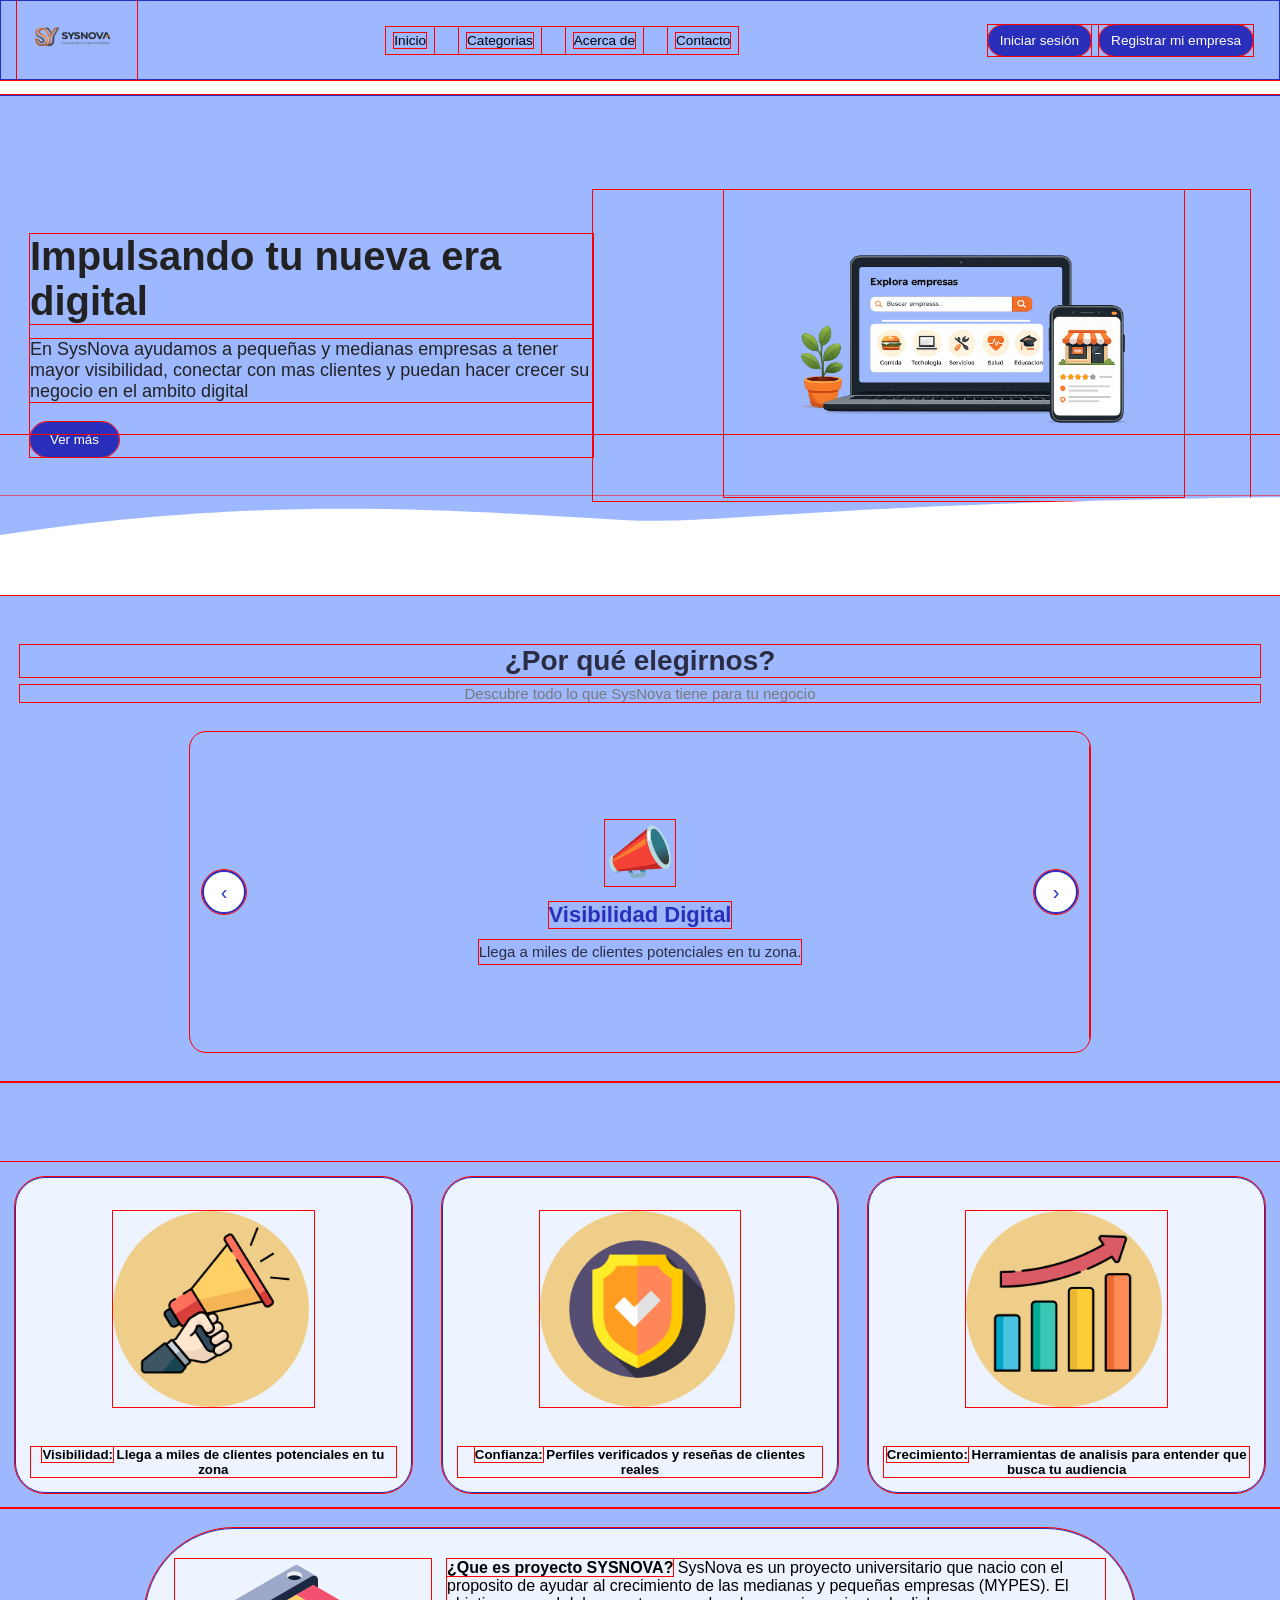
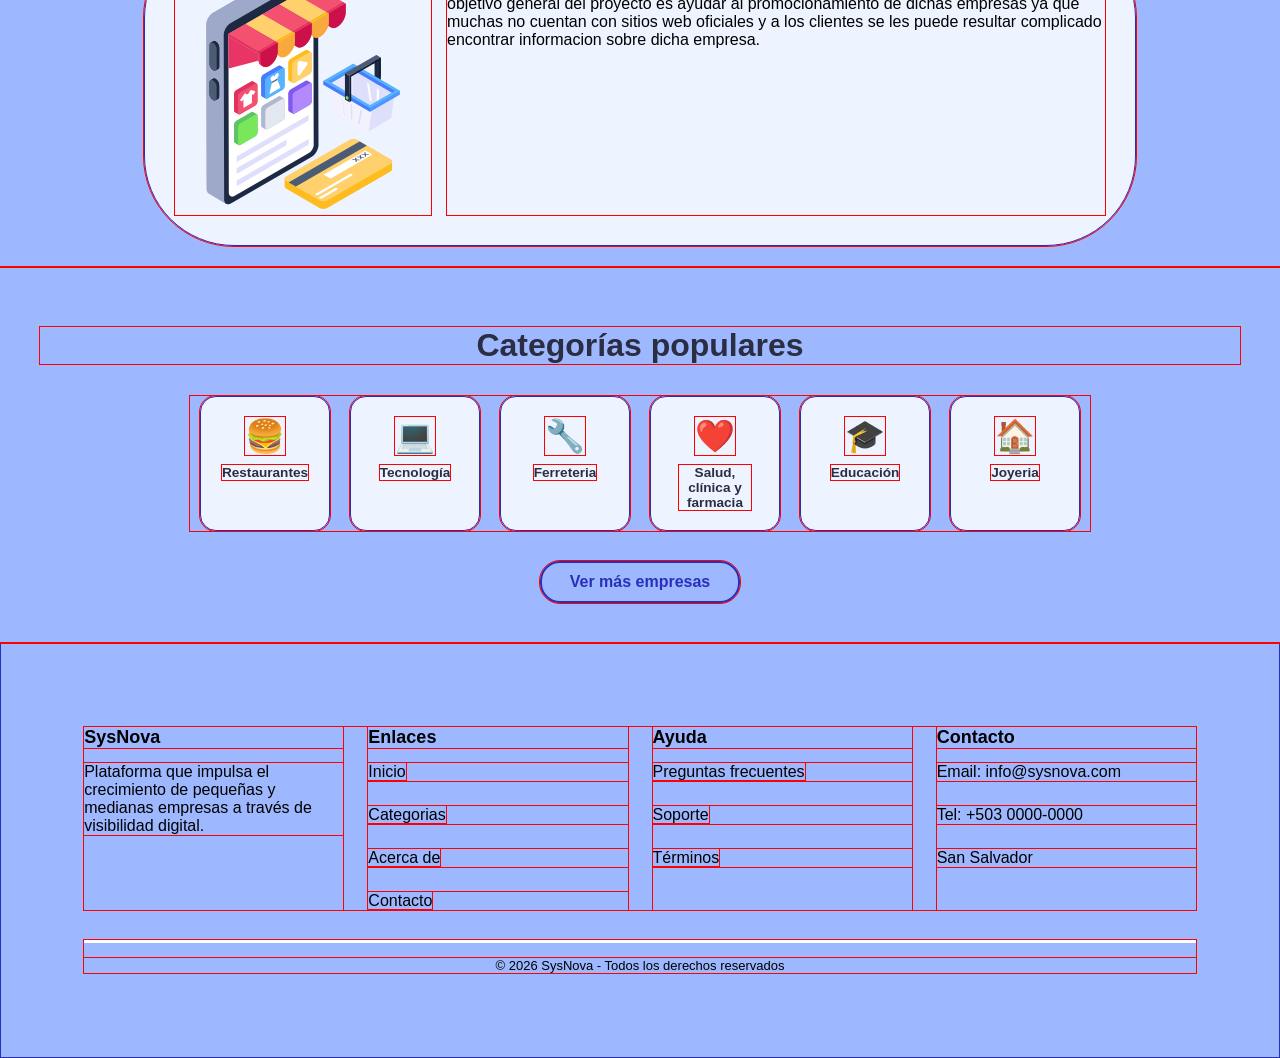
==== index.html @ 872c9463 "Add files via upload" ====
<!DOCTYPE html>
<html lang="es">
<head>
    <meta charset="UTF-8">
    <meta name="viewport" content="width=device-width, initial-scale=1.0">
    <title>Inicio - SysNova</title>
    <link rel="stylesheet" href="css/estiloindex.css">
</head>
<body>
    <header>
    <img src="img/logo.png" class="logo">

    <!-- Botón hamburguesa (solo visible en móvil) -->
    <button class="hamburguesa" onclick="toggleMenu()">&#9776;</button>

        <nav class="menu">
          <ul>
                <li><a href="index.html">Inicio</a></li>
                <li><a href="paginas/categorias.html">Categorias</a></li>
                <li><a href="paginas/acercade.html">Acerca de</a></li>
                <li><a href="paginas/contacto.html">Contacto</a></li>
            </ul> 
        </nav>
            <ul class="registro">
                <li><button onclick="abrirModalLogin()">Iniciar sesión</button></li>
                <li><button onclick="abrirModal()">Registrar mi empresa</button></li>
            </ul>  
    </header>

    <section class="banner">
        <div class="banner-texto">
            <h1>Impulsando tu nueva era digital</h1>
            <p>En SysNova ayudamos a pequeñas y medianas empresas a tener mayor visibilidad, conectar con mas clientes y puedan hacer crecer su negocio en el ambito digital</p>
            <button>Ver más</button>
        </div>

        <div class="banner-img">
        <img src="img/banner.png" alt="banner">
        </div>

        <svg class="curva" viewBox="0 0 1440 320" preserveAspectRatio="none">
        <path fill="white" d="M0,200 C300,120 500,150 700,170 C900,190 1100,20 3940,220 L1440,320 L0,320 Z"></path>
        </svg>
    </section>

    <!-- CARRUSEL -->
<section class="carousel-section">
  <h2>¿Por qué elegirnos?</h2>
  <p>Descubre todo lo que SysNova tiene para tu negocio</p>

  <div class="carousel-wrapper">
    <button class="carousel-btn btn-prev" onclick="mover(-1)">&#8249;</button>
    <div class="carousel-track" id="track">

      <div class="carousel-slide">
        <div class="slide-icon">📣</div>
        <div class="slide-title">Visibilidad Digital</div>
        <div class="slide-desc">Llega a miles de clientes potenciales en tu zona.</div>
      </div>

      <div class="carousel-slide">
        <div class="slide-icon">🛡️</div>
        <div class="slide-title">Perfiles Verificados</div>
        <div class="slide-desc">Genera confianza con reseñas reales de clientes.</div>
      </div>

      <div class="carousel-slide">
        <div class="slide-icon">📈</div>
        <div class="slide-title">Herramientas de Crecimiento</div>
        <div class="slide-desc">Estadísticas y analíticas para hacer crecer tu negocio.</div>
      </div>

      <div class="carousel-slide">
        <div class="slide-icon">🏪</div>
        <div class="slide-title">Apoyamos a las MYPES</div>
        <div class="slide-desc">Impulsa tu empresa aunque no tengas presencia digital.</div>
      </div>

    </div>
    <button class="carousel-btn btn-next" onclick="mover(1)">&#8250;</button>
  </div>
  <div class="dots" id="dots"></div>
</section>
    
<!-- Contenido -->
<div class="contenido_container">
    <section class="servicios">
        <!-- <h1>¿Porque elegir a SysNova?</h1> -->
        <div class="cards">
        <div class="card">
            <img src="img/parlante.png" alt="">
            <h5><span>Visibilidad:</span> Llega a miles de clientes potenciales en tu zona</h5>
          </div>
        <div class="card">
            <img src="img/proteger.png" alt="">
            <h5><span>Confianza:</span> Perfiles verificados y reseñas de clientes reales</h5>
          </div>
        <div class="card">
            <img src="img/creciente.png" alt="">
            <h5><span>Crecimiento:</span> Herramientas de analisis para entender que busca tu audiencia</h5>
          </div>
        </div>
    </section>

    <section class="contenido">
        <div class="objetivo">
        <img src="img/tienda-online.png" alt="">
        <p>
        <span>¿Que es proyecto SYSNOVA?</span>
        SysNova es un proyecto universitario que nacio con el proposito de ayudar al crecimiento de las medianas y pequeñas empresas (MYPES). 
        El objetivo general del proyecto es ayudar al promocionamiento de dichas empresas ya que muchas no cuentan con sitios web oficiales y
        a los clientes se les puede resultar complicado encontrar informacion sobre dicha empresa.
        </p>
        </div>
    </section>
</div>

<!-- ===== CATEGORÍAS DESTACADAS ===== -->
    <section class="categorias-destacadas">
        <h2>Categorías populares</h2>
        <div class="categorias-grid">

            <a href="paginas/categorias.html" class="categoria-item">
                <div class="categoria-icono">🍔</div>
                <span>Restaurantes</span>
            </a>

            <a href="paginas/categorias.html" class="categoria-item">
                <div class="categoria-icono">💻</div>
                <span>Tecnología</span>
            </a>

            <a href="paginas/categorias.html" class="categoria-item">
                <div class="categoria-icono">🔧</div>
                <span>Ferreteria</span>
            </a>

            <a href="paginas/categorias.html" class="categoria-item">
                <div class="categoria-icono">❤️</div>
                <span>Salud, clínica y farmacia</span>
            </a>

            <a href="paginas/categorias.html" class="categoria-item">
                <div class="categoria-icono">🎓</div>
                <span>Educación</span>
            </a>

            <a href="paginas/categorias.html" class="categoria-item">
                <div class="categoria-icono">🏠</div>
                <span>Joyeria</span>
            </a>

        </div>
        <a href="paginas/categorias.html" class="btn-ver-mas">Ver más empresas</a>
    </section>

    
    <footer class="footer">   
  <div class="footer_container">

    <div class="footer-col">
      <h3>SysNova</h3>
      <p>Plataforma que impulsa el crecimiento de pequeñas y medianas empresas a través de visibilidad digital.</p>
    </div>

    <div class="footer-col">
      <h3>Enlaces</h3>
      <ul>
        <li><a href="index.html">Inicio</a></li>
        <li><a href="paginas/categorias.html">Categorias</a></li>
        <li><a href="paginas/acercade.html">Acerca de</a></li>
        <li><a href="paginas/contacto.html">Contacto</a></li>
      </ul>
    </div>

    <div class="footer-col">
      <h3>Ayuda</h3>
      <ul>
        <li><a href="#">Preguntas frecuentes</a></li>
        <li><a href="https://chat.whatsapp.com/Ka7jsr1b1MmJFiYyXJG0tu?s=cl&p=a&mlu=4">Soporte</a></li>
        <li><a href="#">Términos</a></li>
      </ul>
    </div>

    <div class="footer-col">
      <h3>Contacto</h3>
      <ul>
        <li>Email: info@sysnova.com</li>
        <li>Tel: +503 0000-0000</li>
        <li>San Salvador</li>
      </ul>
    </div>

  </div>

  <div class="footer-bottom">
    <p>© 2026 SysNova - Todos los derechos reservados</p>
  </div>
</footer>

<!-- Ventana emergente registro -->
<div id="modal" class="modal">
  <div class="modal-contenido">
    <span class="cerrar" onclick="cerrarModal()">&times;</span>
    <h2>Registro de Empresa</h2>

    <form action="">
      <label for="nombreEmpresa">Nombre de la empresa</label>
        <input type="text" placeholder="Escriba aqui" required>
      <label for="email">Correo electronico</label>
        <input type="email" placeholder="Escriba aqui" required>
      <label for="telefono">Telefono</label>
    <input type="tel" placeholder="Escriba aqui">
    <textarea placeholder="Descripcion" name="descripcion"></textarea>
    <input type="submit" value="Registrar">
    </form>
  </div>
</div>

<!-- Ventana emergente inicio de sesion -->

<div id="modalLogin" class="modal" >
  <div class="modal-contenido">
    <span class="cerrar" onclick="cerrarModalLogin()">&times;</span>
    <h2>Inicia Sesión</h2>
    <form action="">
      <label for="email">Correo electronico</label>
        <input type="email" placeholder="Escriba aqui" required>
      <label for="password">Contraseña</label>
        <input type="password" placeholder="Escriba aqui" required>
        <h5 class="forgotpassword">¿Olvidaste tu contraseña?</h5>
        <h5 class="forgotpassword"><a href="#" style="color: #2a2fbb">Recuperar contraseña</a></h5>
      <input type="submit" value="Iniciar Sesión">
    </form>
  </div>
</div>

<script src="javascript/script.js"></script>
</body>
</html>
---- css/estiloindex.css ----
* {
    outline: 1px solid red; 
    margin: 0;
    padding: 0;
    box-sizing: border-box;
}

body {
    font-family: 'Segoe UI', Tahoma, Geneva, Verdana, sans-serif;
    overflow-x: hidden;
}

/* menu */
header{
        height: 5rem;
        background: #9eb8ff;
        border: 1px solid #2a2fbb;
        width: 100%;
        display: flex;
        justify-content: space-between;
        align-items: center;
        margin-bottom: 15px;
        padding: 0 16px;
    }

.menu   {
        justify-content: center;
        list-style: none;
        display: flex;    
        gap: 50px;
        float: initial;
    }

.menu ul {
    display: flex;
    gap: 25px;
}

a {
    text-decoration: none;
    color: #000000;
}

.menu li {
    transition: background 0.3s;
    transition: transform 0.4s;
    padding: 10px;
}

.menu li:hover{
        background-color: #edf3ff;
        border-radius: 20px;
        padding: 8px;
        transform: scale(1);
        }

ul {
    list-style: none;
    display: flex;
    gap: 25px;
}

.logo   {
    height: 180px;
}

.registro {
    display: flex;
    align-items: center;
    gap: 16px;
    margin-right: 30px;
}  


.registro button {
    padding: 10px 20px;
    border: none;
    border-radius: 20px;
    background: #2a2fbb;
    cursor: pointer;
    color: #ffffff;
}

/* banner */

.banner {
    position: relative;
    background: #9eb8ff;
    border-top: 1px solid #2a2fbb;
    height: 500px;
    display: flex;
    align-items: center;
    justify-content: space-between;
    padding: 0 60px;
}

.banner-texto {
    color: #222222;
    max-width: 400%;
    
}

.banner-texto h1 {
    font-size: 40px;
    margin-bottom: 15px;
}

.banner-texto p {
    font-size: 18px;
    margin-bottom: 20px;
}

button {
    padding: 10px 20px;
    border: none;
    border-radius: 20px;
    background: #2a2fbb;
    color: #ffffff;
    cursor: pointer;
}


.banner-img img {
    width: 70%;
    margin-left: 20%;
    
}


.curva {
    position: absolute;
    bottom: 0;
    left: 0;
    width: 100%;
    height: 160px;
}

/* carrusel */ 

.carousel-section {
    background: #9eb8ff;
    padding: 50px 20px 0;
    text-align: center;
    padding-bottom: 30px;
}

.carousel-section h2 {
    font-size: 28px;
    font-weight: 700;
    color: #2b2d42;
    margin-bottom: 8px;
}

.carousel-section p {
    color: #7a7777;
    font-size: 15px;
    margin-bottom: 30px;
}

.carousel-wrapper {
    position: relative;
    overflow: hidden;
    border-radius: 16px;
    max-width: 900px;
    margin: 0 auto;
}

.carousel-track {
    display: flex;
    transition: transform 0.5s ease;
}

.carousel-slide {
    min-width: 100%;
    height: 320px;
    display: flex;
    align-items: center;
    justify-content: center;
    flex-direction: column;
    gap: 12px;
    padding: 30px;
    background: linear-gradient(135deg, #edf3ff);
    border-radius: 16px;
}

.slide-icon {
    font-size: 56px;
    margin-bottom: 4px;
}

.slide-title {
    font-size: 22px;
    font-weight: 700;
    color: #2a2fbb;
}

.slide-desc {
    font-size: 15px;
    color: #2b2d42;
    max-width: 500px;
    line-height: 1.6;
}

.carousel-btn {
    position: absolute;
    top: 50%;
    transform: translateY(-50%);
    background: #ffffff;
    border: 2px solid #2a2fbb;
    color: #2a2fbb;
    font-size: 20px;
    width: 44px;
    height: 44px;
    border-radius: 50%;
    cursor: pointer;
    display: flex;
    align-items: center;
    justify-content: center;
    z-index: 10;
    transition: background 0.3s, color 0.3s;
}

.carousel-btn:hover {
    background: #2a2fbb;
    color: #ffffff;
}

.btn-prev { left: 12px; }
.btn-next { right: 12px; }

.dots {
    display: none;
    margin: 0;
}

.dot {
    width: 10px;
    height: 10px;
    border-radius: 50%;
    background: #9eb8ff;
    cursor: pointer;
    transition: background 0.3s, transform 0.3s;
    border: none;
}

.dot.active {
    background: #2a2fbb;
    transform: scale(1.3);
}

/* contenido  */ 

.contenido_container {
    background: #9eb8ff;
    margin-top: 0;
    padding-top: 60px;
}

.servicios {
    background: #9eb8ff;
    text-align: center;
} 

.servicios h1 {
    padding-top: 0;
    margin-bottom: 3rem;
}


.cards {
    display: flex;
    align-items: center;
    justify-content: center;
    margin-top: 20px;
}

.cards img {
    width: 150px;
    height: 150px;
    margin-bottom: 10%;
    margin-top: 5%;
}

.card {
    background: #edf3ff;
    border: 1px solid #2a2fbb;
    display: block;
    text-align: center;
    margin: 15px;
    height: 300px;
    width: 350px;
    border-radius: 30px;
    padding: 15px;
    transition: transform 0.3s;
}

.card:hover {
    transform: scale(0.95);
}

span {
    font-weight: bold;
}

.contenido {
    background-color: #9eb8ff;

    width: auto;
    padding: 20px;
    border-bottom: 1px solid #2a2fbb;
    display: flex;
    justify-content: center;

}

.objetivo {
    background: #edf3ff;
    border: 1px solid #2a2fbb;
    height: 30%;
    width: 60%;
    display: flex;
    gap: 1rem;
    border-radius: 90px;
    padding: 2%;
    overflow: hidden;
} 

/* categorias destacadas */

.categorias-destacadas {
    background: #9eb8ff;
    text-align: center;
    padding: 60px 40px 40px;
}

.categorias-destacadas h2 {
    font-size: clamp(1.4rem, 3vw, 2rem);
    font-weight: 700;
    margin-bottom: 2rem;
    color: #2b2d42;
}

.categorias-grid {
    display: flex;
    flex-wrap: wrap;
    justify-content: center;
    gap: 20px;
    max-width: 900px;
    margin: 0 auto 30px;
}

.categoria-item {
    background: #edf3ff;
    border: 1px solid #2a2fbb;
    border-radius: 16px;
    padding: 20px 28px;
    display: flex;
    flex-direction: column;
    align-items: center;
    gap: 10px;
    width: 130px;
    text-decoration: none;
    color: #2b2d42;
    transition: transform 0.3s, background 0.3s;
    cursor: pointer;
}

.categoria-item:hover {
    transform: translateY(-5px);
    background: #2a2fbb;
    color: #ffffff;
}

.categoria-icono {
    font-size: 2rem;
}

.categoria-item span {
    font-size: 0.85rem;
    font-weight: 600;
    text-align: center;
}

.btn-ver-mas {
    display: inline-block;
    padding: 10px 28px;
    border: 2px solid #2a2fbb;
    border-radius: 20px;
    background: transparent;
    color: #2a2fbb;
    font-weight: 600;
    text-decoration: none;
    transition: background 0.3s, color 0.3s;
    cursor: pointer;
}

.btn-ver-mas:hover {
    background: #2a2fbb;
    color: #ffffff;
}


/* ventana emegente */

.modal {
    display: none;
    position: fixed;
    top: 0;
    left: 0;
    width: 100%;
    height: 100%;
    background: rgba(0,0,0,0.5);
    justify-content: center;
    align-items: center;
    opacity: 0;
    transition: opacity 0.3s ease;
    z-index: 1000;
}

.modal.activo {
    display: flex;
    opacity: 1;
}

.modal-contenido form {
    display: flex;
    flex-direction: column;
    gap: 10px;

}

.modal-contenido {
    background: #ffffff;
    padding: 60px;
    border-radius: 12px;
    width: 400px;
    position: relative;
    transform: scale(0.8);
    transition: transform 0.3s ease;
}

.modal.activo .modal-contenido {
    transform: scale(1);
}

.cerrar {
    position: absolute;
    top: 10px;
    right: 15px;
    font-size: 22px;
    cursor: pointer;
}

.modal-contenido input,
.modal-contenido textarea {
    width: 100%;
    margin: 2px 0;
    padding: 10px;
    border-radius: 8px;
    border: 1px solid #ccc;
}

.forgotpassword {
    margin: 1px;
}

.modal-contenido input[type="submit"] {
    background: #2a2fbb;
    color: #ffffff;
    border: none;
    cursor: pointer;
    transition: 0.3s;
    margin-top: 8px;
}

.modal-contenido input[type="submit"]:hover {
    background: #9eb8ff;
    color: #000000;
    border: 2px solid #2a2fbb;
}

/* footer */

.footer {
    background: #9eb8ff;
    color: #000000;
    padding: 5.2rem;
    font-family: 'Segoe UI', Tahoma, Geneva, Verdana, sans-serif;
    border: 1px solid #2a2fbb;
}

.footer_container {
    display: grid;
    grid-template-columns: repeat(4, 1fr);
    gap: 25px;
    max-width: 1200px;
    margin: auto;
}

.footer-col h3 {
    margin-bottom: 15px;
    font-size: 18px;
}

.footer-col ul {
    display: flex;
    flex-direction: column;
    list-style: none;
    padding: 0;
}

.footer-col ul li a {
    text-decoration: none;
    color: #000000;
    transform: 0.3s;
}

.footer-col ul li a:hover {
    color: white;
}

.footer-bottom {
    text-align: center;
    border-top: 3px solid rgb(255, 255, 255);
    margin-top: 30px;
    padding-top: 15px;
    font-size: 13px;
}


/* RESPONSIVE */

/* Botón hamburguesa — oculto en escritorio */
.hamburguesa {
    display: none;
    background: none;
    border: 2px solid #2a2fbb;
    font-size: 1.5rem;
    cursor: pointer;
    color: #2a2fbb;
    padding: 4px 10px;
    border-radius: 6px;
}

@media (max-width: 1280px) and (min-width: 1025px) {

    .banner {
        padding: 0 30px;
    }

    .menu {
        gap: 10px;
    }

    .menu li {
        padding: 6px 8px;
        font-size: 0.85rem;
    }

    .registro {
        gap: 8px;
        margin-right: 10px;
    }

    .registro button {
        padding: 8px 12px;
        font-size: 0.85rem;
    }

    .logo {
        height: 80px;
    }

    .card {
        width: 65%;
        height: auto;
    }

    .card img {
        width: 55%;
        height: auto;
        padding-right: 5px;
       
    }

    .objetivo {
        width: 80%;
        padding: 30px;
    }
}

/*  TABLET (max 1024px)  */
@media (max-width: 1025px) {

    header {
        height: auto !important;
        min-height: 5rem;
        flex-wrap: wrap;
        padding: 10px 16px;
    }

    .logo {
        height: 100px;
        width: auto;
    }

    .hamburguesa {
        display: block !important;
    }

    .menu {
        display: none !important;
        width: 100%;
        order: 3;
        background: #9eb8ff;
    }

    .menu.abierto {
        display: block !important;
    }

    .menu ul {
        flex-direction: column;
        gap: 0;
        padding: 8px 0;
    }

    .menu li {
        padding: 10px 16px;
        border-bottom: 2px solid #ffffff;
        border-radius: 50px;
    }

    .registro {
        display: none !important;
        width: 100%;
        order: 4;
        flex-direction: column;
        align-items: flex-start;
        padding: 8px 16px;
        gap: 10px;
        margin-right: 0;
    }


    /* Banner apilado */
    .banner {
        flex-direction: column;
        height: auto;
        padding: 40px 30px 140px;
        text-align: center;
    }

    .banner-texto h1 {
        font-size: 2rem;
    }

    .banner-texto p {
        font-size: 1rem;
    }

    .banner-img img {
        width: 70%;
        margin: 20px auto 0;
    }

    /* Cards en columna */
    .cards {
        flex-direction: column;
        align-items: center;
    }

    .card {
        width: 55%;
        height: auto;
    }

    .card img {
        width: 45%;
        height: auto;
    }

    /* Objetivo */
    .objetivo {
        width: 65%;
        height: auto;
        flex-direction: column;
        border-radius: 40px;
        padding: 30px;
    }

    .objetivo img {
        width: 75%;
        height: auto;
        padding-left: 30%;
    }

    .contenido {
        height: auto;
        padding-bottom: 3rem;
        margin-bottom: 60px;
    }

    /* Footer 2 columnas */
    .footer_container {
        grid-template-columns: repeat(2, 1fr);
    }

    .footer {
        padding: 3rem 2rem;
    }

    .modal-contenido {
        width: 90%;
        padding: 30px 20px;
    }
}

/* (MÓVIL (max 600px)  */
@media (max-width: 600px) {

    .banner {
        padding: 30px 20px 130px;
    }

    .banner-texto h1 {
        font-size: 1.5rem;
    }

    .banner-texto p {
        font-size: 0.95rem;
    }

    .banner-img img {
        width: 90%;
    }

    .card {
        width: 75%;
    }

    .card img {
        width: 50%;
        height: auto;
    }

    .objetivo {
        width: 75%;
        height: auto;
        text-align: center;
        border-radius: 30px;
        padding: 30px 20px;
    }

    .objetivo img {
        width: 75%;
        height: auto;
        padding-left: 60px;
    
    }

    /* Footer */
    .footer_container {
        grid-template-columns: repeat(2, 1fr);
    }

    .footer {
        padding: 2.5rem 1.5rem;
        
    }

    .modal-contenido {
        width: 95%;
        padding: 25px 15px;
    }
}
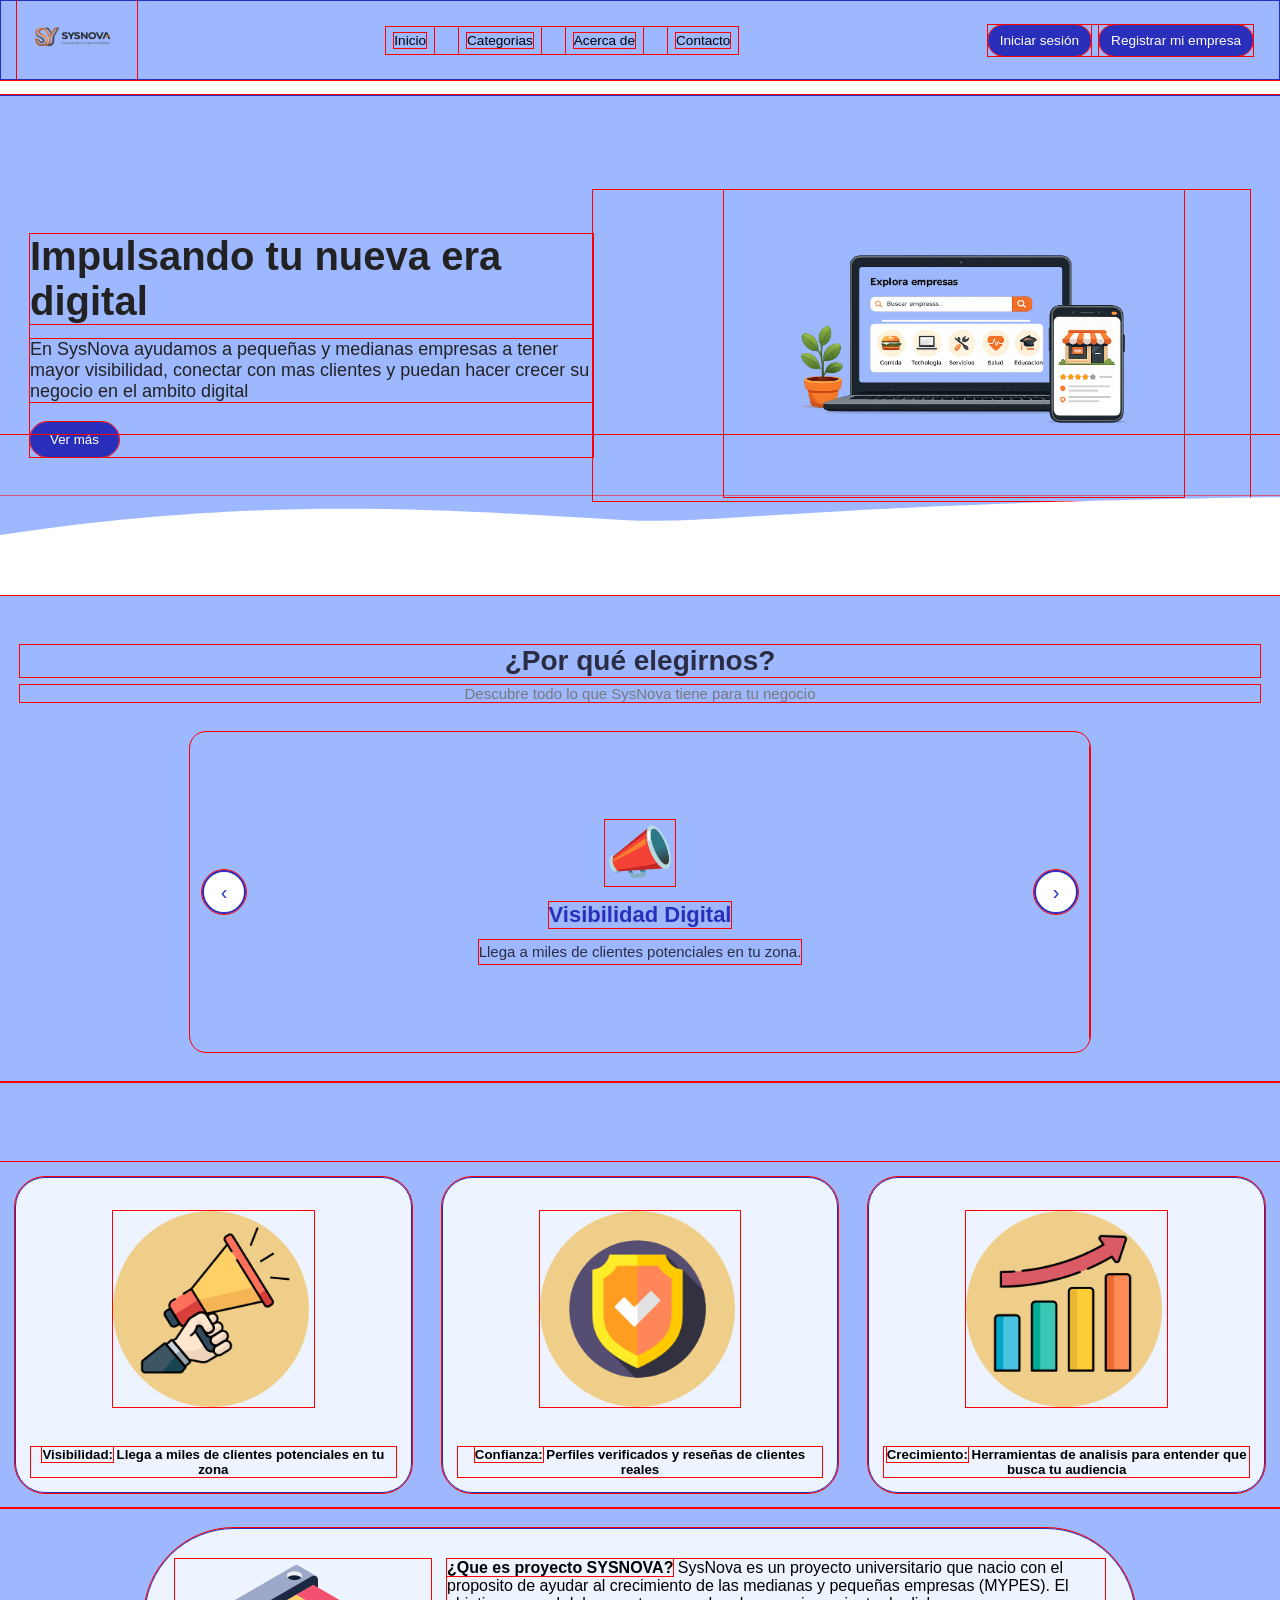
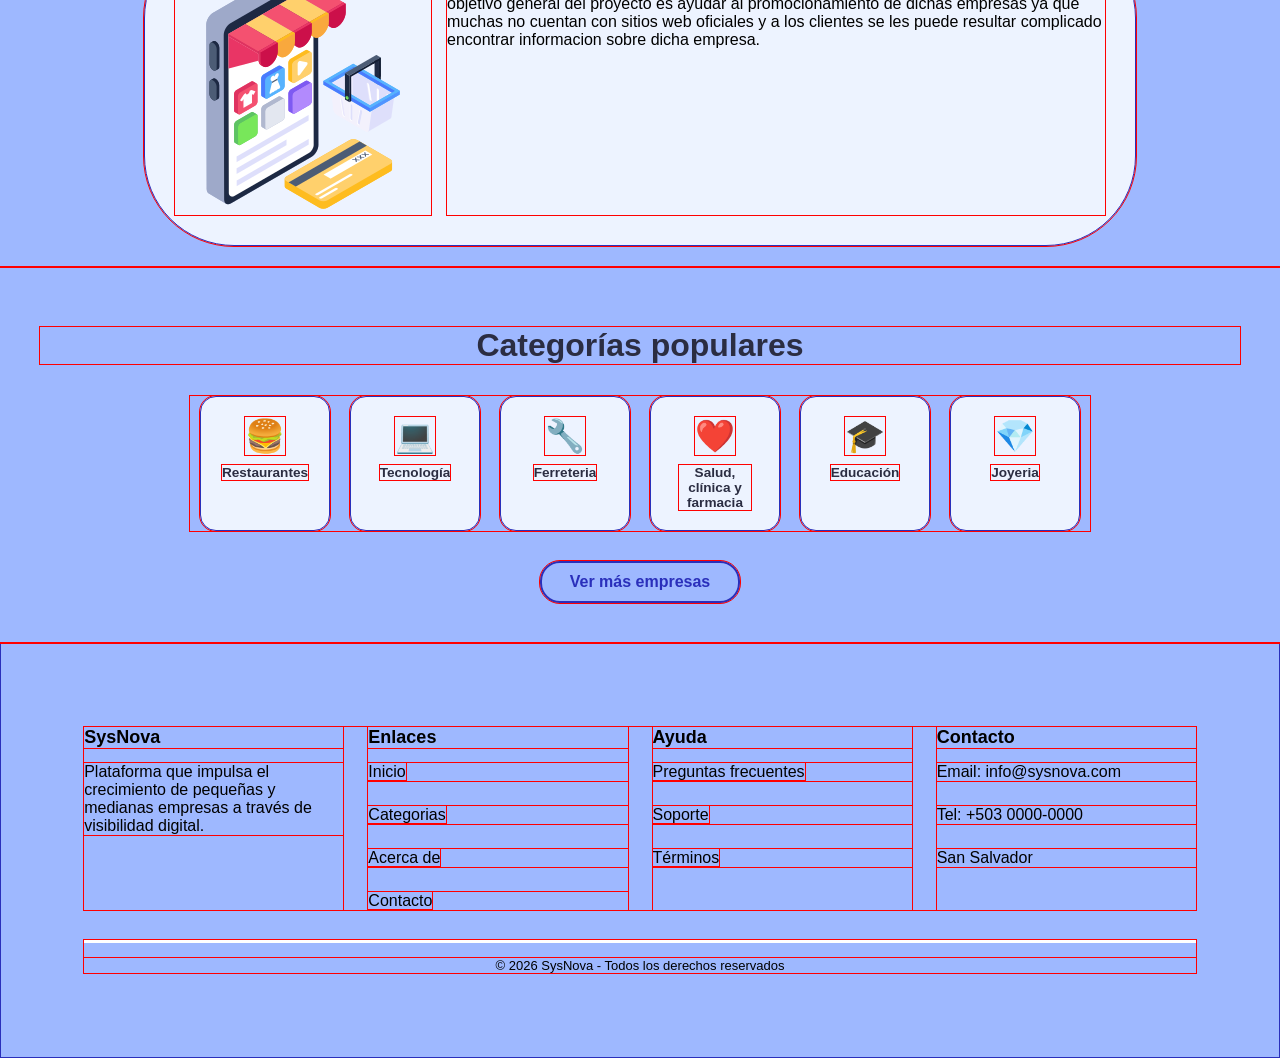
==== commit e4f623fe: "Fix HTML encoding issues in index.html" ====
--- a/index.html
+++ b/index.html
@@ -146,7 +146,7 @@
             </a>
 
             <a href="paginas/categorias.html" class="categoria-item">
-                <div class="categoria-icono">🏠</div>
+                <div class="categoria-icono">💎</div>
                 <span>Joyeria</span>
             </a>
 
@@ -237,4 +237,4 @@
 
 <script src="javascript/script.js"></script>
 </body>
-</html>+</html>
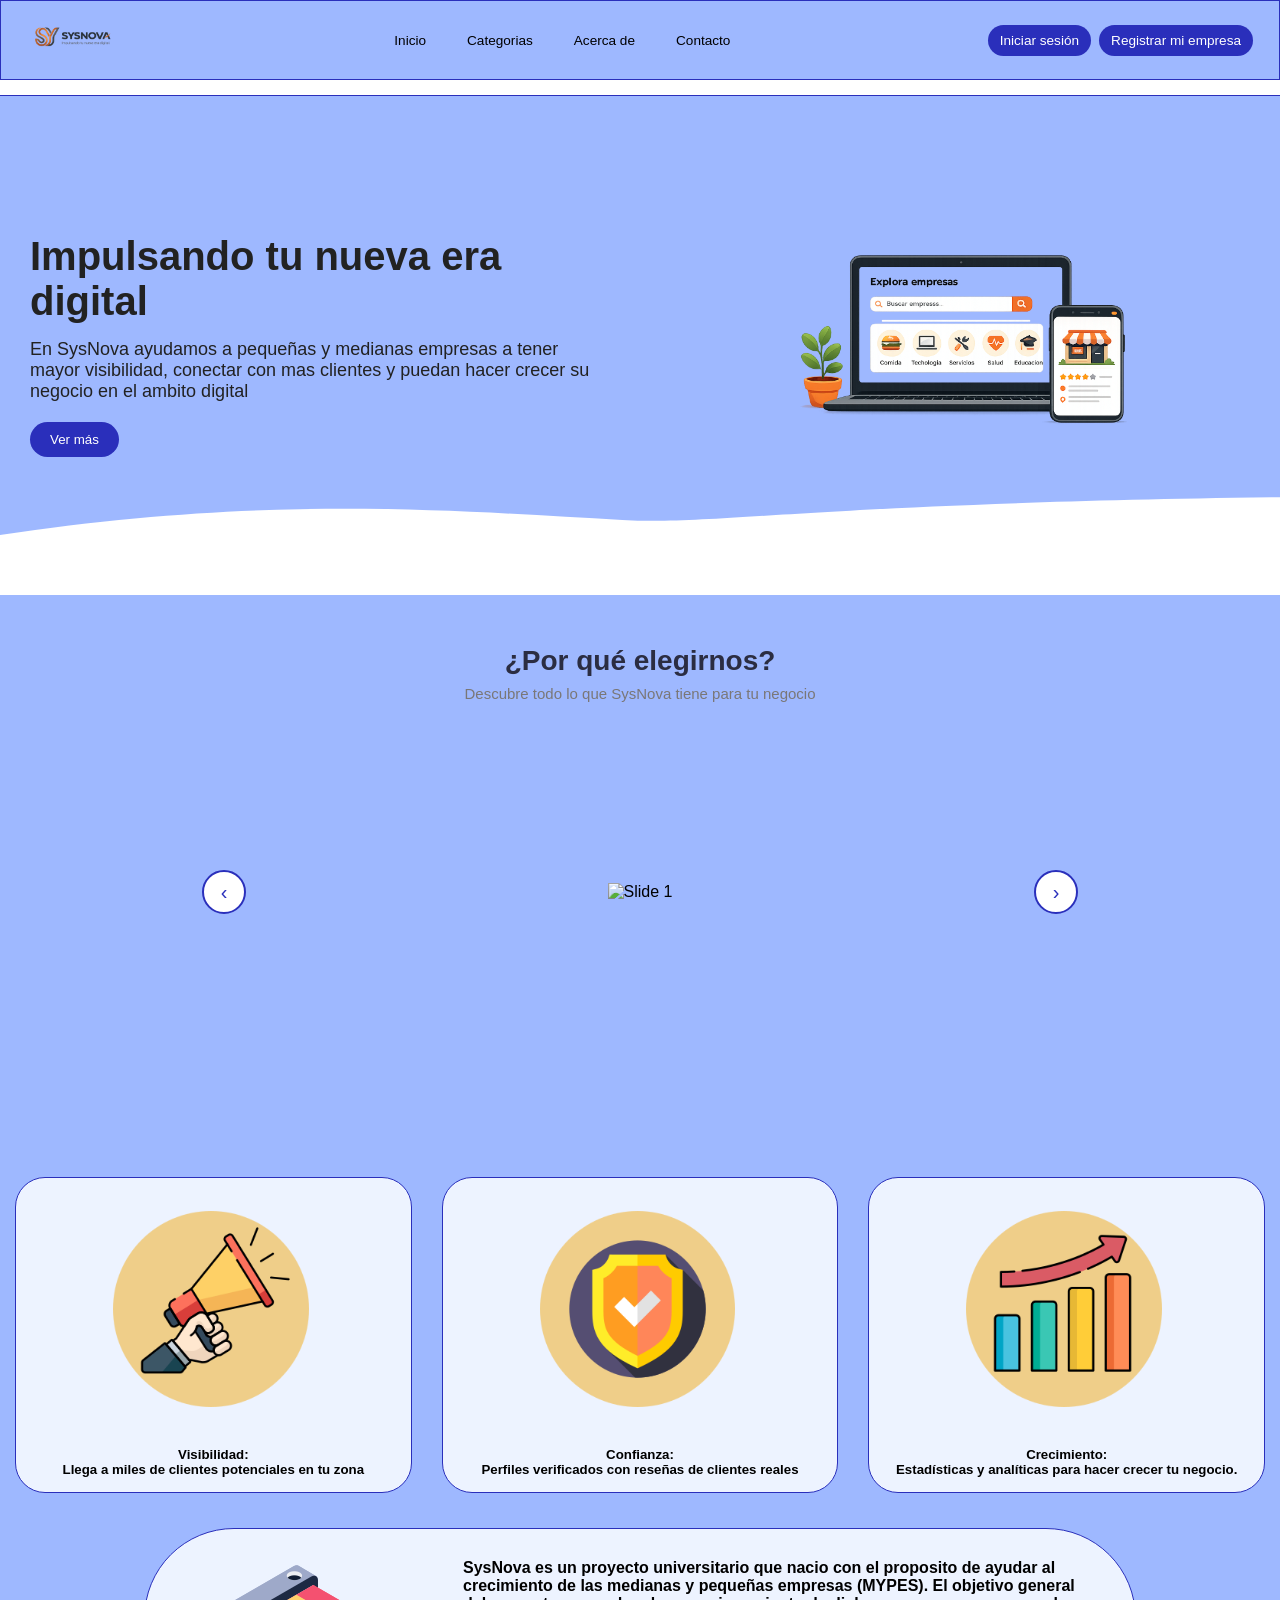
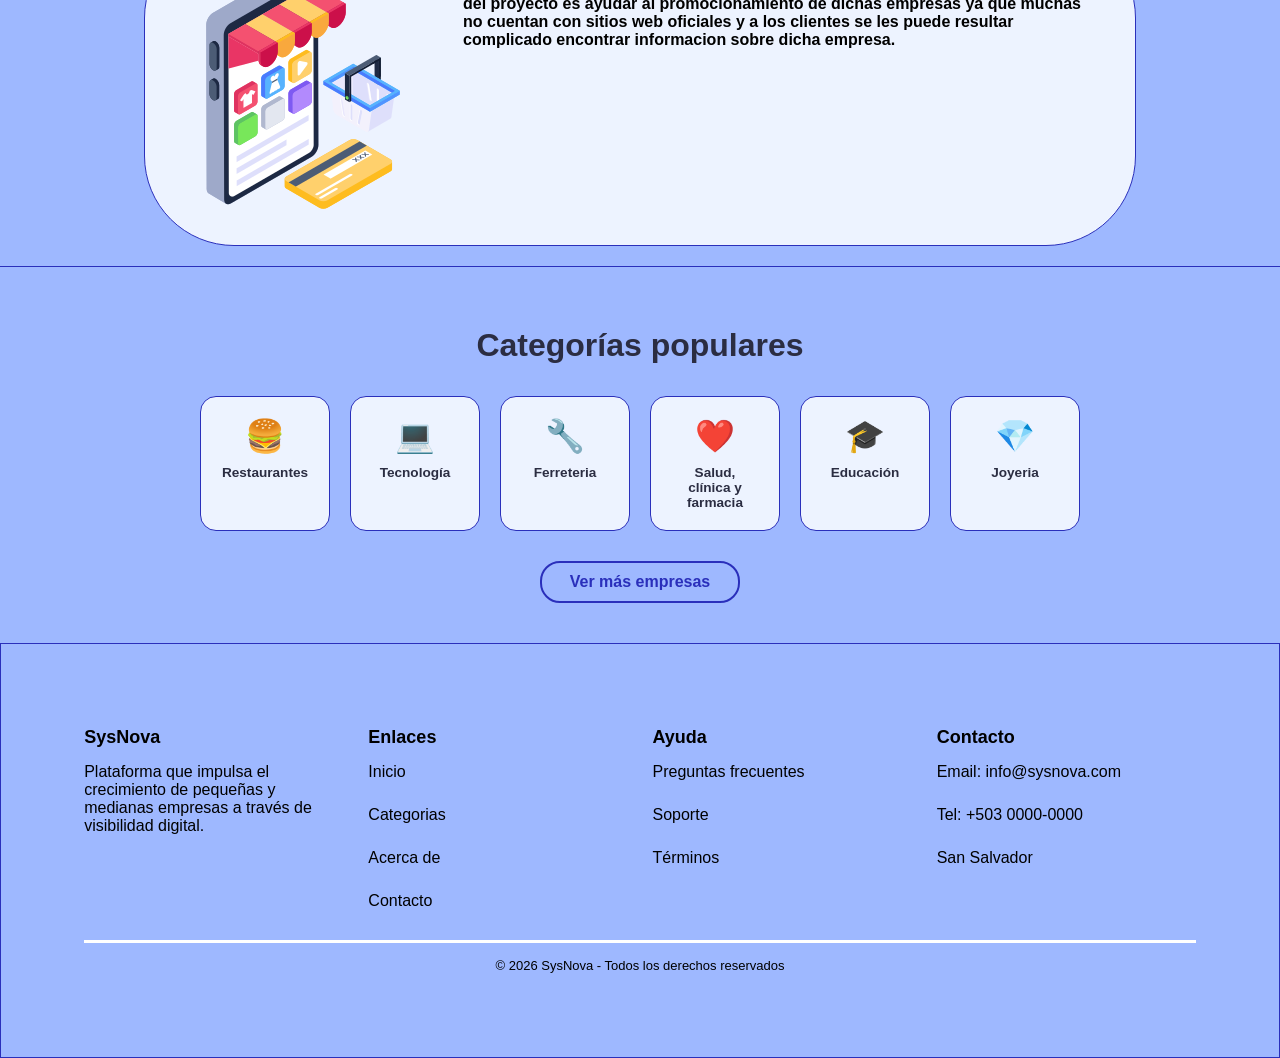
==== commit 04e75b0b: "Update index.html" ====
--- a/index.html
+++ b/index.html
@@ -53,33 +53,28 @@
     <div class="carousel-track" id="track">
 
       <div class="carousel-slide">
-        <div class="slide-icon">📣</div>
-        <div class="slide-title">Visibilidad Digital</div>
-        <div class="slide-desc">Llega a miles de clientes potenciales en tu zona.</div>
-      </div>
-
-      <div class="carousel-slide">
-        <div class="slide-icon">🛡️</div>
-        <div class="slide-title">Perfiles Verificados</div>
-        <div class="slide-desc">Genera confianza con reseñas reales de clientes.</div>
-      </div>
-
-      <div class="carousel-slide">
-        <div class="slide-icon">📈</div>
-        <div class="slide-title">Herramientas de Crecimiento</div>
-        <div class="slide-desc">Estadísticas y analíticas para hacer crecer tu negocio.</div>
-      </div>
-
-      <div class="carousel-slide">
-        <div class="slide-icon">🏪</div>
-        <div class="slide-title">Apoyamos a las MYPES</div>
-        <div class="slide-desc">Impulsa tu empresa aunque no tengas presencia digital.</div>
+        <img src="img/imgIndex/slide1.jpeg" alt="Slide 1">
+      </div>
+
+      <div class="carousel-slide">
+        <img src="img/imgIndex/slide2.jpeg" alt="Slide 2">
+      </div>
+
+      <div class="carousel-slide">
+        <img src="img/imgIndex/slide3.jpeg" alt="Slide 3">
+      </div>
+
+      <div class="carousel-slide">
+        <img src="img/imgIndex/slide4.jpeg" alt="Slide 4">
+      </div>
+
+      <div class="carousel-slide">
+        <img src="img/imgIndex/slide5.jpeg" alt="Slide 5">
       </div>
 
     </div>
     <button class="carousel-btn btn-next" onclick="mover(1)">&#8250;</button>
   </div>
-  <div class="dots" id="dots"></div>
 </section>
     
 <!-- Contenido -->
@@ -89,15 +84,18 @@
         <div class="cards">
         <div class="card">
             <img src="img/parlante.png" alt="">
-            <h5><span>Visibilidad:</span> Llega a miles de clientes potenciales en tu zona</h5>
+            <h5><span>Visibilidad:</span></h5>
+            <h5 class="descripcion">Llega a miles de clientes potenciales en tu zona</h5>
           </div>
         <div class="card">
             <img src="img/proteger.png" alt="">
-            <h5><span>Confianza:</span> Perfiles verificados y reseñas de clientes reales</h5>
+            <h5><span>Confianza:</span></h5>
+            <h5 class="descripcion">Perfiles verificados con reseñas de clientes reales</h5>
           </div>
         <div class="card">
             <img src="img/creciente.png" alt="">
-            <h5><span>Crecimiento:</span> Herramientas de analisis para entender que busca tu audiencia</h5>
+            <h5><span>Crecimiento:</span></h5>
+            <h5 class="descripcion">Estadísticas y analíticas para hacer crecer tu negocio.</h5>
           </div>
         </div>
     </section>
@@ -105,11 +103,10 @@
     <section class="contenido">
         <div class="objetivo">
         <img src="img/tienda-online.png" alt="">
-        <p>
-        <span>¿Que es proyecto SYSNOVA?</span>
-        SysNova es un proyecto universitario que nacio con el proposito de ayudar al crecimiento de las medianas y pequeñas empresas (MYPES). 
+        <p class="parrafo">
+        <h4>SysNova es un proyecto universitario que nacio con el proposito de ayudar al crecimiento de las medianas y pequeñas empresas (MYPES). 
         El objetivo general del proyecto es ayudar al promocionamiento de dichas empresas ya que muchas no cuentan con sitios web oficiales y
-        a los clientes se les puede resultar complicado encontrar informacion sobre dicha empresa.
+        a los clientes se les puede resultar complicado encontrar informacion sobre dicha empresa.</h4>
         </p>
         </div>
     </section>
--- a/css/estiloindex.css
+++ b/css/estiloindex.css
@@ -1,5 +1,5 @@
 * {
-    outline: 1px solid red; 
+    /* outline: 1px solid red; */
     margin: 0;
     padding: 0;
     box-sizing: border-box;
@@ -642,6 +642,10 @@
         margin-right: 0;
     }
 
+    .registro.abierto {
+        display: flex !important;
+    }
+
 
     /* Banner apilado */
     .banner {
@@ -774,13 +778,3 @@
         padding: 25px 15px;
     }
 }
-
-
-
-
-
-
-
-
-
-
